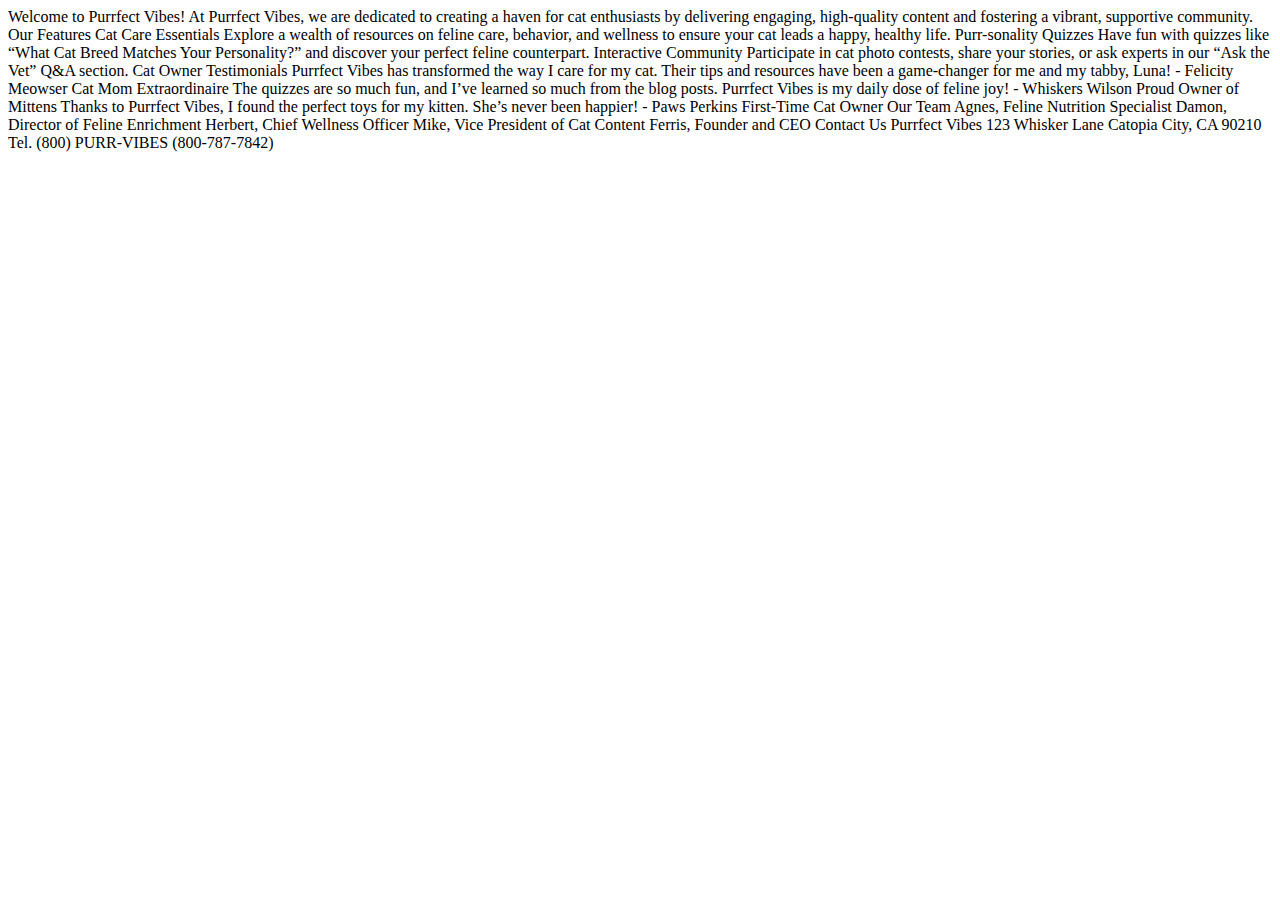
==== beginning/part2/index.html @ 791698ea "Completed part 1" ====
<!DOCTYPE html>
<html lang="en">
<head>
    <meta charset="utf-8">
    <title>Welcome to Purrfect Vibes - Flexible Box</title>
</head>
<body>

    Welcome to Purrfect Vibes!
    At Purrfect Vibes, we are dedicated to creating a haven for cat enthusiasts by delivering engaging, high-quality content and fostering a vibrant, supportive community.
    
    Our Features
    Cat Care Essentials
    Explore a wealth of resources on feline care, behavior, and wellness to ensure your cat leads a happy, healthy life.
    
    Purr-sonality Quizzes
    Have fun with quizzes like “What Cat Breed Matches Your Personality?” and discover your perfect feline counterpart.
    
    Interactive Community
    Participate in cat photo contests, share your stories, or ask experts in our “Ask the Vet” Q&A section.
    
    
    Cat Owner Testimonials
    Purrfect Vibes has transformed the way I care for my cat. Their tips and resources have been a game-changer for me and my tabby, Luna!
    - Felicity Meowser
    Cat Mom Extraordinaire
    
    The quizzes are so much fun, and I’ve learned so much from the blog posts. Purrfect Vibes is my daily dose of feline joy!
    - Whiskers Wilson
    Proud Owner of Mittens
    
    Thanks to Purrfect Vibes, I found the perfect toys for my kitten. She’s never been happier!
    - Paws Perkins
    First-Time Cat Owner
    
    Our Team
    Agnes, Feline Nutrition Specialist
    Damon, Director of Feline Enrichment
    Herbert, Chief Wellness Officer
    Mike, Vice President of Cat Content
    Ferris, Founder and CEO
    
    Contact Us
    Purrfect Vibes
    123 Whisker Lane
    Catopia City, CA 90210
    Tel. (800) PURR-VIBES (800-787-7842)
    
    
</body>
</html>
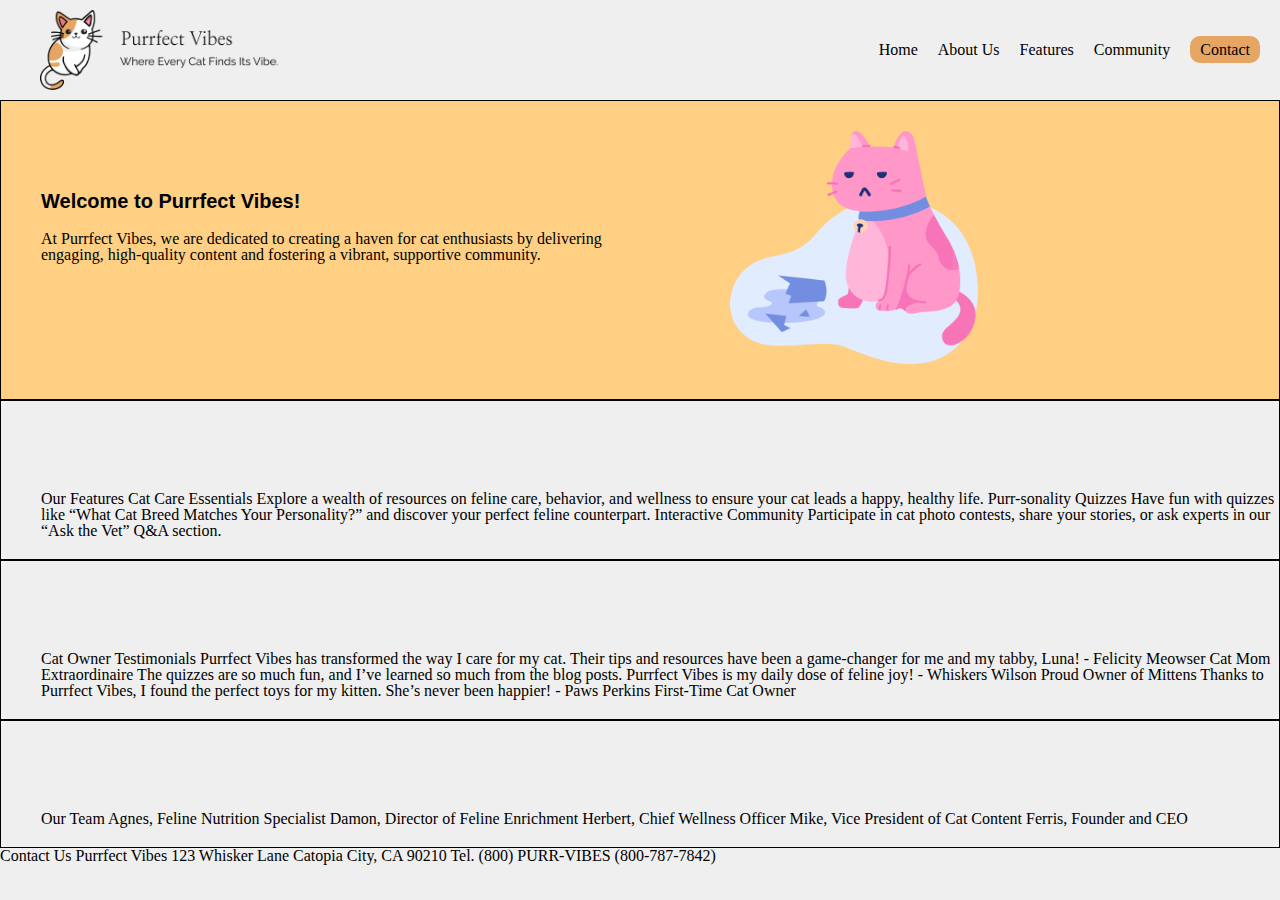
==== commit e11fe101: "First update for Part 2" ====
--- a/beginning/part2/index.html
+++ b/beginning/part2/index.html
@@ -1,51 +1,76 @@
 <!DOCTYPE html>
 <html lang="en">
 <head>
+    <link rel="stylesheet" href="css/reset.css">
+    <link rel="stylesheet" href="css/styles.css">
     <meta charset="utf-8">
     <title>Welcome to Purrfect Vibes - Flexible Box</title>
 </head>
 <body>
+    <header>
+        <nav>
+            <ul class="menu">
+                <li><img src="images/logo.png" alt="logo"></li>
+                <li><a href="index.html">Home</a></li>
+                <li><a href="about.html">About Us</a></li>
+                <li><a href="features.html">Features</a></li>
+                <li><a href="community.html">Community</a></li>
+                <li><a href="contact.html" class="button">Contact</a></li>
+            </ul>
+        </nav>
+    </header>
 
-    Welcome to Purrfect Vibes!
-    At Purrfect Vibes, we are dedicated to creating a haven for cat enthusiasts by delivering engaging, high-quality content and fostering a vibrant, supportive community.
+    <section class="welcome">
+        <h1>Welcome to Purrfect Vibes!</h1>
+        <ul>
+            <li><p>At Purrfect Vibes, we are dedicated to creating a haven for cat enthusiasts by delivering engaging, high-quality content and fostering a vibrant, supportive community.</p></li>
+            <li><img src="images/hero-cat.png" alt="hero-cat"></li>
+        </ul>
+    </section>
+
+    <section class="features">
+        Our Features
+        Cat Care Essentials
+        Explore a wealth of resources on feline care, behavior, and wellness to ensure your cat leads a happy, healthy life.
+        
+        Purr-sonality Quizzes
+        Have fun with quizzes like “What Cat Breed Matches Your Personality?” and discover your perfect feline counterpart.
+        
+        Interactive Community
+        Participate in cat photo contests, share your stories, or ask experts in our “Ask the Vet” Q&A section.
+    </section>
+
+    <section class="testimonials">
+        Cat Owner Testimonials
+        Purrfect Vibes has transformed the way I care for my cat. Their tips and resources have been a game-changer for me and my tabby, Luna!
+        - Felicity Meowser
+        Cat Mom Extraordinaire
+        
+        The quizzes are so much fun, and I’ve learned so much from the blog posts. Purrfect Vibes is my daily dose of feline joy!
+        - Whiskers Wilson
+        Proud Owner of Mittens
+        
+        Thanks to Purrfect Vibes, I found the perfect toys for my kitten. She’s never been happier!
+        - Paws Perkins
+        First-Time Cat Owner
+    </section>
     
-    Our Features
-    Cat Care Essentials
-    Explore a wealth of resources on feline care, behavior, and wellness to ensure your cat leads a happy, healthy life.
+    <section class="team">
+        Our Team
+        Agnes, Feline Nutrition Specialist
+        Damon, Director of Feline Enrichment
+        Herbert, Chief Wellness Officer
+        Mike, Vice President of Cat Content
+        Ferris, Founder and CEO
+    </section>
     
-    Purr-sonality Quizzes
-    Have fun with quizzes like “What Cat Breed Matches Your Personality?” and discover your perfect feline counterpart.
-    
-    Interactive Community
-    Participate in cat photo contests, share your stories, or ask experts in our “Ask the Vet” Q&A section.
-    
-    
-    Cat Owner Testimonials
-    Purrfect Vibes has transformed the way I care for my cat. Their tips and resources have been a game-changer for me and my tabby, Luna!
-    - Felicity Meowser
-    Cat Mom Extraordinaire
-    
-    The quizzes are so much fun, and I’ve learned so much from the blog posts. Purrfect Vibes is my daily dose of feline joy!
-    - Whiskers Wilson
-    Proud Owner of Mittens
-    
-    Thanks to Purrfect Vibes, I found the perfect toys for my kitten. She’s never been happier!
-    - Paws Perkins
-    First-Time Cat Owner
-    
-    Our Team
-    Agnes, Feline Nutrition Specialist
-    Damon, Director of Feline Enrichment
-    Herbert, Chief Wellness Officer
-    Mike, Vice President of Cat Content
-    Ferris, Founder and CEO
-    
-    Contact Us
-    Purrfect Vibes
-    123 Whisker Lane
-    Catopia City, CA 90210
-    Tel. (800) PURR-VIBES (800-787-7842)
-    
+    <footer>
+        Contact Us
+        Purrfect Vibes
+        123 Whisker Lane
+        Catopia City, CA 90210
+        Tel. (800) PURR-VIBES (800-787-7842)
+    </footer>    
     
 </body>
 </html>--- a/beginning/part2/css/styles.css
+++ b/beginning/part2/css/styles.css
@@ -0,0 +1,76 @@
+body {
+    background-color: #efefef;
+}
+
+a { 
+    text-decoration: none;
+    color: black;
+}
+
+h1 {
+    font-weight: bold;
+    font-size: 20px;
+    font-family: Arial, Helvetica, sans-serif;
+    padding-bottom: 20px;
+}
+
+.button {
+    background-color: #e6a563;
+    margin-right: 20px;
+    border-radius: 10px;
+    padding: 5px 10px;
+
+}
+
+.menu {
+    display: flex;
+    justify-content: flex-end;
+    gap: 20px;
+    height: 100px;
+}
+
+.menu li:first-child {
+    margin-right: auto;
+}
+
+.menu li {
+    align-content: center;
+}
+
+nav img {
+    height: 80px;
+    margin-right: auto;
+    position: absolute;
+    left: 40px;
+    top: 10px;
+}
+
+section {
+    display: flex;
+    flex-direction: column;
+    border: 1px solid black;
+    padding: 20px;
+    align-self: center;
+    padding: 90px 0px 20px 40px;
+}
+
+.welcome {
+    background-color: #FFCF83;
+    height: 300px;
+}
+
+.welcome ul {
+    display: flex;
+    align-content: center;
+}
+
+.welcome ul li {
+    width: 50%;
+}
+
+.welcome img {
+    position: relative;
+    bottom: 100px;
+    height: 80%;
+    left:70px
+}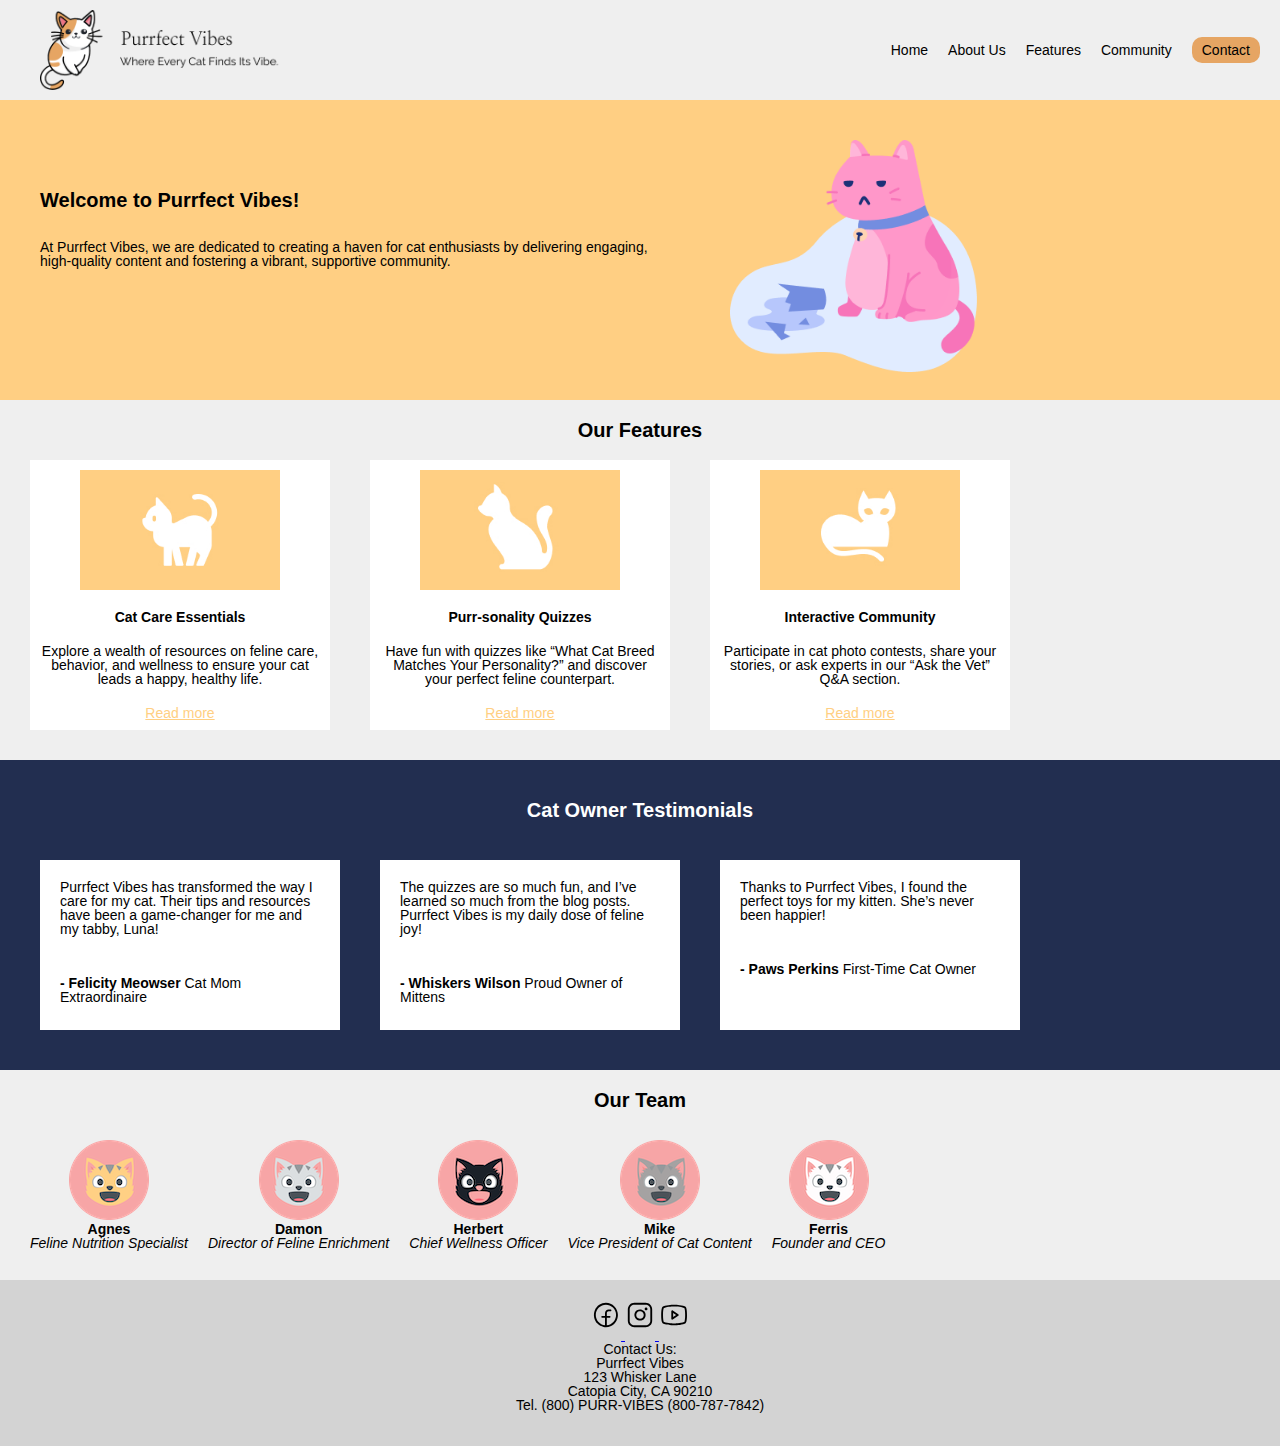
==== commit 7233040e: "Finished Part 2" ====
--- a/beginning/part2/index.html
+++ b/beginning/part2/index.html
@@ -29,48 +29,146 @@
     </section>
 
     <section class="features">
-        Our Features
-        Cat Care Essentials
-        Explore a wealth of resources on feline care, behavior, and wellness to ensure your cat leads a happy, healthy life.
-        
-        Purr-sonality Quizzes
-        Have fun with quizzes like “What Cat Breed Matches Your Personality?” and discover your perfect feline counterpart.
-        
-        Interactive Community
-        Participate in cat photo contests, share your stories, or ask experts in our “Ask the Vet” Q&A section.
+        <h1>Our Features</h1>
+            <ul>
+                <li>
+                    <div>
+                        <ul>
+                            <li><img src="images/cat-care.jpg" alt="cat care"></li>
+                            <li><h3>Cat Care Essentials</h3></li>
+                            <li><p>Explore a wealth of resources on feline care, behavior, and wellness to ensure your cat leads a happy, healthy life.</li>
+                            <li><a href="/features.html">Read more</a></p></li>
+                        </ul>
+                    </div>
+                <li>
+                <li>
+                    <div>
+                        <ul>
+                            <li><img src="images/cat-quizzes.jpg" alt="cat care"></li>
+                            <li><h3>Purr-sonality Quizzes</h3></li>
+                            <li><p>Have fun with quizzes like “What Cat Breed Matches Your Personality?” and discover your perfect feline counterpart.</li>
+                            <li><a href="/features.html">Read more</a></p></li>
+                        </ul>
+                    </div>
+                <li>
+                <li>
+                    <div>
+                        <ul>
+                            <li><img src="images/cat-community.jpg" alt="cat care"></li>
+                            <li><h3>Interactive Community</h3></li>
+                            <li><p>Participate in cat photo contests, share your stories, or ask experts in our “Ask the Vet” Q&A section.</li>
+                            <li><a href="/features.html">Read more</a></p></li>
+                        </ul>
+                    </div>
+                <li>
+            </ul>
     </section>
 
     <section class="testimonials">
-        Cat Owner Testimonials
-        Purrfect Vibes has transformed the way I care for my cat. Their tips and resources have been a game-changer for me and my tabby, Luna!
-        - Felicity Meowser
-        Cat Mom Extraordinaire
-        
-        The quizzes are so much fun, and I’ve learned so much from the blog posts. Purrfect Vibes is my daily dose of feline joy!
-        - Whiskers Wilson
-        Proud Owner of Mittens
-        
-        Thanks to Purrfect Vibes, I found the perfect toys for my kitten. She’s never been happier!
-        - Paws Perkins
-        First-Time Cat Owner
+        <h1>Cat Owner Testimonials</h1>
+        <ul>
+            <li>
+                <div>
+                    <ul>
+                        <li>
+                            <p>Purrfect Vibes has transformed the way I care for my cat. Their tips and resources have been a game-changer for me and my tabby, Luna!</p>
+                        </li>
+                        <li>
+                            <p><strong>- Felicity Meowser</strong> Cat Mom Extraordinaire</p>
+                        </li>
+                    </ul>
+                </div>
+            </li>
+            <li>
+                <div>
+                    <ul>
+                        <li>
+                            <p>The quizzes are so much fun, and I’ve learned so much from the blog posts. Purrfect Vibes is my daily dose of feline joy!</p>
+                        </li>
+                        <li>
+                            <p><strong>- Whiskers Wilson</strong> Proud Owner of Mittens</p>
+                        </li>
+                    </ul>
+                </div>
+            </li>
+            <li>
+                <div>
+                    <ul>
+                        <li>
+                            <p>Thanks to Purrfect Vibes, I found the perfect toys for my kitten. She’s never been happier!</p>
+                        <li>
+                            <p><strong>- Paws Perkins</strong> First-Time Cat Owner</p>
+                        </li>
+                    </ul>
+                </div>
+            </li>
+        </ul>
     </section>
     
     <section class="team">
-        Our Team
-        Agnes, Feline Nutrition Specialist
-        Damon, Director of Feline Enrichment
-        Herbert, Chief Wellness Officer
-        Mike, Vice President of Cat Content
-        Ferris, Founder and CEO
+        <h1>Our Team</h1>
+        <ul>
+            <li>
+                <div>
+                    <img src="images/head-agnes.png" alt="Agnes"/>
+                    <p><strong>Agnes</strong><br>
+                        <em>Feline Nutrition Specialist</em></p>
+                </div>
+            </li>
+            <li>
+                <div>
+                    <img src="images/head-damon.png" alt="Damon"/>
+                    <p><strong>Damon</strong><br>
+                        <em>Director of Feline Enrichment</em></p>
+                </div>
+            </li>
+            <li>
+                <div>
+                    <img src="images/head-herbert.png" alt="Damon"/>
+                    <p><strong>Herbert</strong><br>
+                        <em>Chief Wellness Officer</em></p>
+                </div>
+            </li>
+            <li>
+                <div>
+                    <img src="images/head-mike.png" alt="Mike"/>
+                    <p><strong>Mike</strong><br>
+                        <em>Vice President of Cat Content</em></p>
+                </div>
+            </li>
+            <li>
+                <div>
+                    <img src="images/head-ferris.png" alt="Ferris"/>
+                    <p><strong>Ferris</strong><br>
+                        <em>Founder and CEO</em></p>
+                </div>
+            </li>
+        </ul>
     </section>
     
     <footer>
-        Contact Us
-        Purrfect Vibes
-        123 Whisker Lane
-        Catopia City, CA 90210
-        Tel. (800) PURR-VIBES (800-787-7842)
-    </footer>    
+        <div>
+            <div>
+                <a href="https://www.facebook.com" target="_blank">
+                    <img class="icon" src="images/facebook.svg" alt="Facebook"/>
+                </a>
+                <a href="https://www.instagram.com" target="_blank">
+                    <img class="icon" src="images/instagram.svg" alt="Instagram"/>
+                </a>
+                <a href="https://www.youtube.com" target="_blank">
+                    <img class="icon" src="images/youtube.svg" alt="Youtube"/>
+                </a>
+            </div>
+            <p>
+                Contact Us:<br>
+                Purrfect Vibes<br>
+                123 Whisker Lane<br>
+                Catopia City, CA 90210<br>
+                Tel. (800) PURR-VIBES (800-787-7842)<br>
+                <br>
+            </p>
+        </div>
+    </footer>  
     
 </body>
 </html>--- a/beginning/part2/css/styles.css
+++ b/beginning/part2/css/styles.css
@@ -1,8 +1,10 @@
 body {
     background-color: #efefef;
+    font-family: Arial, Helvetica, sans-serif;
+    font-size: 14px;
 }
 
-a { 
+.menu a { 
     text-decoration: none;
     color: black;
 }
@@ -11,7 +13,14 @@
     font-weight: bold;
     font-size: 20px;
     font-family: Arial, Helvetica, sans-serif;
-    padding-bottom: 20px;
+}
+
+.features h1 {
+    padding-bottom: 10px;
+}
+
+.welcome h1 {
+    padding-bottom: 30px;
 }
 
 .button {
@@ -48,15 +57,15 @@
 section {
     display: flex;
     flex-direction: column;
-    border: 1px solid black;
+    /*border: 1px solid black;*/
     padding: 20px;
     align-self: center;
-    padding: 90px 0px 20px 40px;
 }
 
 .welcome {
     background-color: #FFCF83;
     height: 300px;
+    padding: 90px 0px 20px 40px;
 }
 
 .welcome ul {
@@ -73,4 +82,108 @@
     bottom: 100px;
     height: 80%;
     left:70px
+}
+
+.features h1 {
+    text-align: center;
+}
+
+.features img {
+    height: auto;
+    width: 200px;
+}
+
+.features ul {
+    display: flex;
+    flex-direction: row;
+    align-content: center;
+    width: 300px;
+}
+
+.features li {
+    display: flex;
+    flex-direction: column;
+    padding: 10px;
+}
+
+.features div ul {
+    display: flex;
+    flex-direction: column;
+    align-items: center;
+    background-color: white;
+    text-align: center;
+}
+
+.features a {
+    color: #FFCF83;
+}
+
+h3 {
+    font-weight: bold;
+}
+
+.testimonials {
+    font-family: Arial, Helvetica, sans-serif;
+    background-color: #222e50;
+}
+
+strong {
+    font-weight: bold;
+}
+
+.testimonials h1 {
+    text-align: center;
+    padding-top: 20px;
+    padding-bottom: 20px;
+    color: white;
+}
+
+.testimonials div ul {
+    display: flex;
+    background-color: white;
+    width: 300px;
+    flex-direction: column;
+    height: 170px;
+}
+
+.testimonials ul {
+    display: flex;
+    flex-direction: row;
+    align-content: center;
+    width: 300px;
+}
+
+.testimonials li {
+    display: flex;
+    padding: 20px;
+}
+
+.team h1 {
+    padding-bottom: 20px;
+    text-align: center;
+}
+
+.team ul {
+    display: flex;
+    text-align: center;
+}
+
+.team li {
+    padding: 10px;
+}
+
+.team em {
+    font-style: italic;
+}
+
+footer {
+    text-align: center;
+    background-color: lightgray;
+    padding-top: 20px;
+    padding-bottom: 20px;
+}
+
+footer img {
+    height: 40px;
+    padding-bottom: 10px;
 }